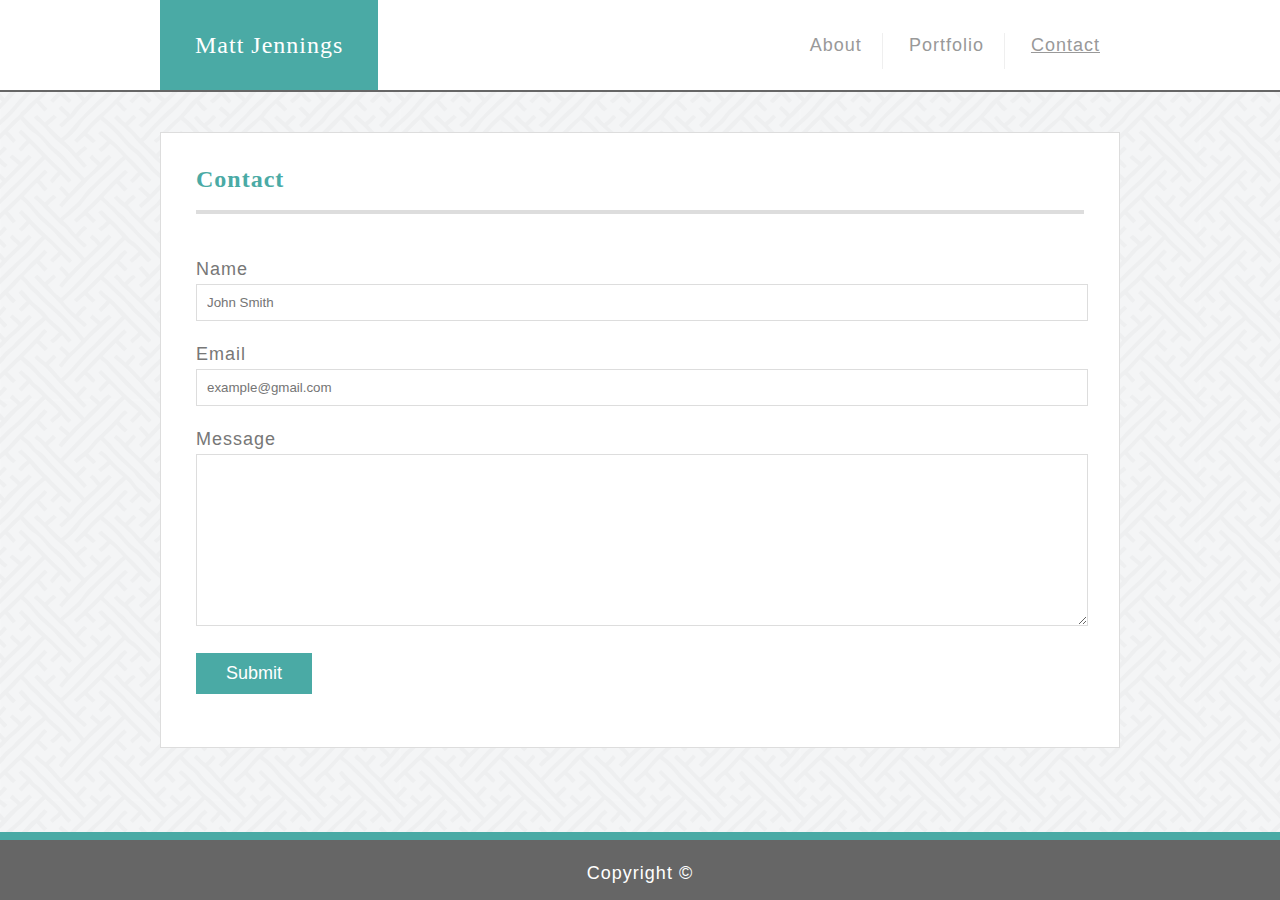
==== contact.html @ 0d8ce8ce "added files from Basic-Portfolio assignment" ====
<!DOCTYPE html>
<html lang="en">
<head>
    <meta http-equiv="Content-Type" content="text/html; charset=UTF-8" />
    <link rel="stylesheet" href="assets/css/style.css" />
    <title>Contact</title>
</head>
<body class="contact">

    <div id="header-main-section-wrapper">
        <div id="header-wrapper">
            <header class="wrapper">

                <div id="logo">
                    <p class="h1">Matt Jennings</p>
                </div>

                <nav>
                    <ul>
                        <li><a href="index.html">About</a></li>
                        <li><a href="portfolio.html">Portfolio</a></li>
                        <li><a class="active" href="contact.html">Contact</a></li>
                    </ul>
                </nav>

            </header>
        </div>
        <hr class="header-spacer" />

        <section class="wrapper">
            <div id="main">

                <h1>Contact</h1>

                <hr />

                <form action="#">
                    <p><label for="name">Name</label><br />
                        <input type="text" placeholder="John Smith" />
                    </p>
                    <p><label for="email">Email</label><br />
                        <input type="text" placeholder="example@gmail.com" />
                    </p>
                    <p><label for="msg">Message</label><br />
                        <textarea name="msg" cols="30" rows="10"></textarea>
                    </p>
                    <p>
                        <button>Submit</button>
                    </p>
                </form>


            </div>
        </section>

    </div>

    <footer>
        <p>Copyright &copy;</p>

    </footer>

</body>
</html>
---- assets/css/style.css ----
/*** Portfolio CSS ***/


/* Body and background image for header and main section */
body {
    margin: 0;
    padding: 0;
    font-family: Arial, 'Helvetica Neue', Helvetica, sans-serif;
    font-size: 18px;
    line-height: 30px;
    color: #777;
    background: #666;
    background-position: center;
    letter-spacing: 1px;
    position: relative;
    background: url(../images/interlaced.png);
}

#header-main-section-wrapper {
    background-position: center;
    padding-bottom: 108px;
}


/* General Classes and STyles */
.wrapper {
    max-width: 960px;
    margin: 0 auto;
}

.h1 {
    font-size: 24px;
    font-family: Georgia, Times, 'Times New Roman', serif;
}

.alignleft {
    float: left;
    clear: right;
    padding: 0 30px 30px 0;
}

a:hover,
a:active,
a:focus {
    box-sizing: border-box;
    outline: 2px dotted #000;
}


/* Header */
#header-wrapper {
    background: #fff;
}

header {
    background: #fff;
    height: 90px;
}

#logo {
    background: #4aaaa5;
    padding: 0 35px;
    display: inline-block;
    height: 90px;
}

#logo p {
    color: #fff;
    display: inline-block;
    padding: 0;
    margin: 0;
    line-height: 90px;
}

nav {
 float: right;
}

nav ul {
    list-style: none;
    margin: 0;
    padding: 0;
    line-height: 90px;
}

nav li {
    display: inline-block;
}

nav a {
    text-decoration: none;
    line-height: 84px;
    display: inline-block;
    width: auto;   
    padding: 3px 20px;
    border-right: #efefef 1px solid;
    height: 30px;
    line-height: 18px;
}

nav li:last-of-type a {
    border-right: none;
}

nav a:link,
nav a:visited {
    color: #999;
    text-decoration: none;
}

nav a:hover,
nav a:active {
    color: #999;
    text-decoration: underline;
}

nav a.active:link,
nav a.active:visited,
nav a.active:hover,
nav a.active:active {
    text-decoration: underline;
}

.header-spacer {
    padding: 0;
    margin: 0 0 40px 0;
    border: 1px solid #666;
}


/* Main Section */
section {
    width: 958px;
    border: 1px solid #ddd;
    background: #fff;
    margin: 40px 0 0;
}

#main {
 padding: 15px 35px 35px;  
 overflow:  auto; 
}

#main h1 {
    font-size: 24px;
    font-family: Georgia, Times, 'Times New Roman', serif;
    color: #4aaaa5;
}

#main hr {
    border: 2px solid #ddd;
    margin: 0 0 40px;
}


/* Footer */
footer {
    background: #666;
    border-top: 8px solid #4aaaa5;
    height: 60px;
    position: fixed;
    bottom: 0;
    width: 100%;
}

footer p {
    color: #fff;
    text-align: center;
}


/* Portfolio page */
.portfolio-img {
    display: inline-block;
    width: 275px;
    height: 205px;
    overflow: hidden;
    margin: 0 40px 55px 0;
    box-sizing: border-box;
    border: 2px solid #4aaaa5;
    position: relative;
}

.portfolio-img p {
    position: absolute;
    margin: 0;
    bottom: 0;
    background: #4aaaa5;
    width: 100%;
    color: #fff;
    text-align: center;
    margin-bottom: 10px;    
}


/* Contact page */
body.contact input {
    border: 1px solid #ddd;
    padding: 10px 0 10px 10px;
    width: 880px;
}

body.contact textarea {
    border: 1px solid #ddd;
    padding: 10px 0 10px 10px;
    width: 880px;
}

body.contact button {
    background: #4aaaa5;
    border: none;
    color: #fff;
    font-size: 18px;
    padding: 10px 30px;
}
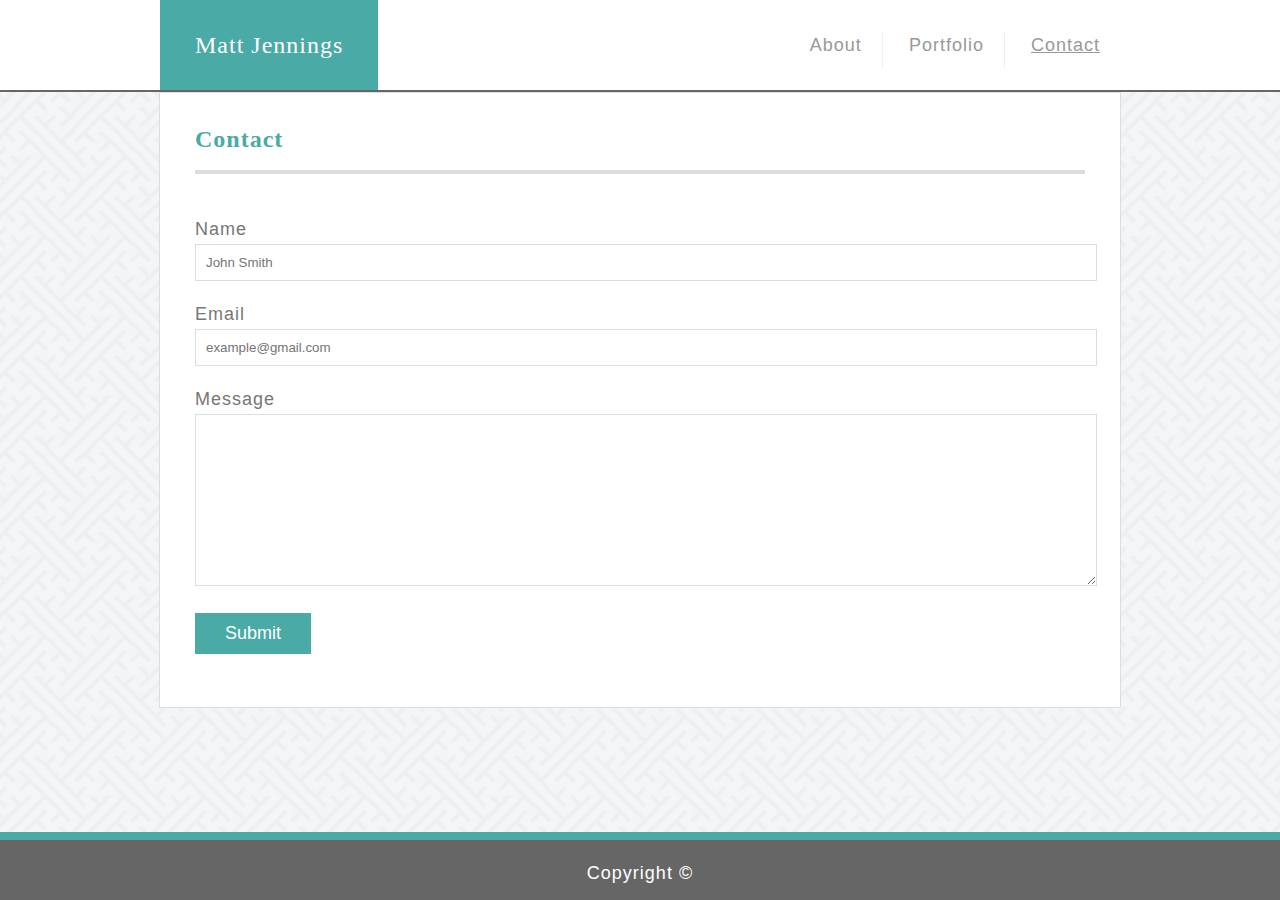
==== commit 94fee72f: "removed HR tag and fixed right border of last nav item" ====
--- a/contact.html
+++ b/contact.html
@@ -25,7 +25,6 @@
 
             </header>
         </div>
-        <hr class="header-spacer" />
 
         <section class="wrapper">
             <div id="main">
--- a/assets/css/style.css
+++ b/assets/css/style.css
@@ -46,10 +46,21 @@
     outline: 2px dotted #000;
 }
 
+.img-wrapper {
+    width: 30%;
+    display: inline-block;
+}
+
+.responsive {
+    width: 100%;
+    height: auto;
+}
 
 /* Header */
 #header-wrapper {
     background: #fff;
+    border: 1px solid #666;
+    border-width: 0 0 2px 0;
 }
 
 header {
@@ -85,20 +96,20 @@
 
 nav li {
     display: inline-block;
+    padding: 3px 20px;
+    border-right: #efefef 1px solid;
+    line-height: 84px;
+    height: 30px;
+    line-height: 18px;
+    width: auto;  
 }
 
 nav a {
     text-decoration: none;
-    line-height: 84px;
-    display: inline-block;
-    width: auto;   
-    padding: 3px 20px;
-    border-right: #efefef 1px solid;
-    height: 30px;
-    line-height: 18px;
-}
-
-nav li:last-of-type a {
+    display: inline-block; 
+}
+
+nav li:last-of-type {
     border-right: none;
 }
 
@@ -127,13 +138,10 @@
     border: 1px solid #666;
 }
 
-
 /* Main Section */
 section {
-    width: 958px;
     border: 1px solid #ddd;
     background: #fff;
-    margin: 40px 0 0;
 }
 
 #main {
@@ -197,13 +205,13 @@
 body.contact input {
     border: 1px solid #ddd;
     padding: 10px 0 10px 10px;
-    width: 880px;
+    width: 100%;
 }
 
 body.contact textarea {
     border: 1px solid #ddd;
     padding: 10px 0 10px 10px;
-    width: 880px;
+    width: 100%;
 }
 
 body.contact button {
@@ -212,4 +220,31 @@
     color: #fff;
     font-size: 18px;
     padding: 10px 30px;
+}
+
+@media all and (max-width: 768px) {
+    /* Header */
+    #header-wrapper {
+        border: 1px solid #666;
+        border-width: 0 0 2px 0;
+    }
+
+    #logo {
+        padding: 0 15px;
+    }
+
+    nav ul {
+        line-height: 15px;
+        padding: 5px 0 0;
+    }
+
+    nav li {
+        display: block;
+        height: 18px;
+    }
+
+    nav a {
+        /* padding: 0 20px; */
+        border-right: 0;
+    }
 }